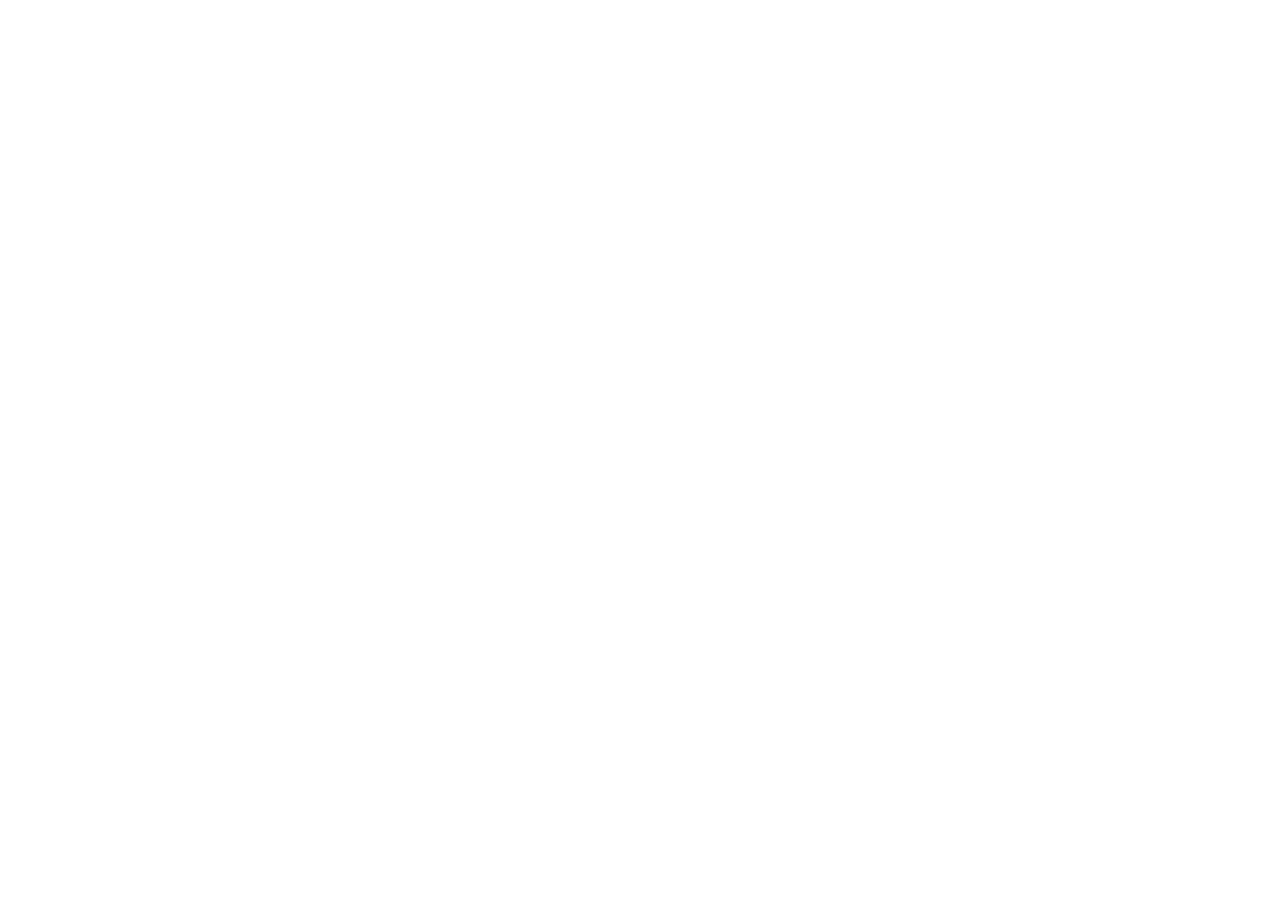
==== main.html @ 2088aba0 "navbar and header" ====
<!DOCTYPE html>
<html>
    <head>
        <meta charset="UTF-8">
        <meta name="viewport" content="width=device-width, initial-scale=1.0">
        <title>Clothes-Women-Store</title>
        <!-- files -->
        <link rel="stylesheet" href="./bootstrap files/css/bootstrap.min.css">
        <link rel="stylesheet" href="./main.css">
        <!-- font file -->
    </head>
</html>
---- main.css ----
/*# sourceMappingURL=main.css.map */
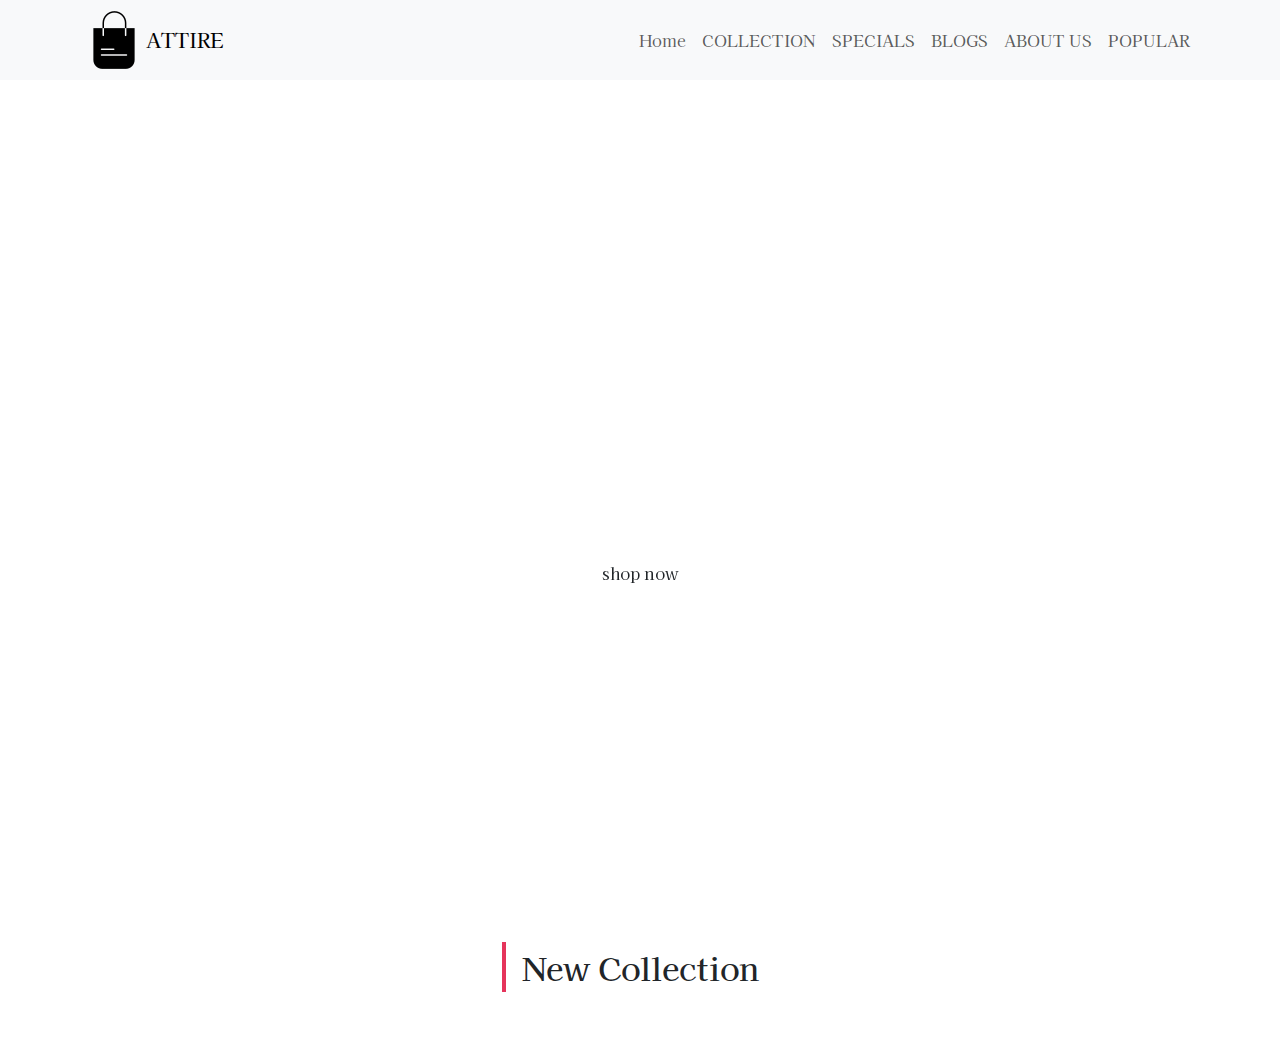
==== commit 8306d5f2: "second task" ====
--- a/main.html
+++ b/main.html
@@ -1,12 +1,99 @@
 <!DOCTYPE html>
 <html>
-    <head>
-        <meta charset="UTF-8">
-        <meta name="viewport" content="width=device-width, initial-scale=1.0">
-        <title>Clothes-Women-Store</title>
-        <!-- files -->
-        <link rel="stylesheet" href="./bootstrap files/css/bootstrap.min.css">
-        <link rel="stylesheet" href="./main.css">
-        <!-- font file -->
-    </head>
+
+<head>
+    <meta charset="UTF-8">
+    <meta name="viewport" content="width=device-width, initial-scale=1.0">
+    <title>Clothes-Women-Store</title>
+    <!-- files -->
+    <link rel="stylesheet" href="./bootstrap files/css/bootstrap.min.css">
+    <link rel="stylesheet" href="./main.css">
+    <!-- font file -->
+    <link rel="preconnect" href="https://fonts.googleapis.com">
+    <link rel="preconnect" href="https://fonts.gstatic.com" crossorigin>
+    <link
+        href="https://fonts.googleapis.com/css2?family=Cairo:wght@300;400;800&family=Kaisei+Tokumin&family=Open+Sans:ital,wght@0,300;1,300&family=Roboto:wght@100;300&family=Work+Sans:ital,wght@0,300;0,500;0,700;1,200&display=swap"
+        rel="stylesheet">
+</head>
+
+<body>
+    <!-- nav-bar -->
+    <nav class="navbar navbar-expand-lg bg-body-tertiary fixed-top">
+        <div class="container">
+            <img src="./image/shopping-bag-icon.png">
+            <span class="navbar-brand me-auto" href="#">ATTIRE</span>
+            <button class="navbar-toggler" type="button" data-bs-toggle="collapse"
+                data-bs-target="#navbarSupportedContent" aria-controls="navbarSupportedContent" aria-expanded="false"
+                aria-label="Toggle navigation">
+                <span class="navbar-toggler-icon"></span>
+            </button>
+            <div class="collapse navbar-collapse" id="navbarSupportedContent">
+                <ul class="navbar-nav ms-auto mb-2 mb-lg-0">
+                    <li class="nav-item">
+                        <a class="nav-link" aria-current="page" href="#">Home</a>
+                    </li>
+                    <li class="nav-item">
+                        <a class="nav-link" href="#">
+                            COLLECTION
+                        </a>
+                    </li>
+                    <li class="nav-item">
+                        <a class="nav-link" href="#">
+                            SPECIALS
+                        </a>
+                    </li>
+                    <li class="nav-item">
+                        <a class="nav-link" href="#">
+                            BLOGS
+                        </a>
+                    </li>
+                    <li class="nav-item">
+                        <a class="nav-link" href="#">
+                            ABOUT US
+                        </a>
+                    </li>
+                    <li class="nav-item">
+                        <a class="nav-link" href="#">
+                            POPULAR
+                        </a>
+                    </li>
+            </div>
+        </div>
+    </nav>
+     <!-- end of navbar -->
+       <!-- start header -->
+       <header id = "header" class = "vh-100 carousel slide" data-bs-ride = "carousel" style = "padding-top: 104px;">
+        <div class = "container h-100 d-flex align-items-center carousel-inner">
+            <div class = "text-center carousel-item active">
+                <h2 class = "text-capitalize text-white">best collection</h2>
+                <h1 class = "text-uppercase py-2 fw-bold text-white">new arrivals</h1>
+                <a class="btn rounded-pill main-btn" href="#">shop now</a>
+            </div>
+            <div class = "text-center carousel-item">
+                <h2 class = "text-capitalize text-white">best price & offer</h2>
+                <h1 class = "text-uppercase py-2 fw-bold text-white">new season</h1>
+                <a class="btn rounded-pill width: 100px main-btn" href="#">buy now</a>
+            </div>
+        </div>
+        <button class="carousel-control-prev" type="button" data-bs-target="#header" data-bs-slide="prev">
+            <span class="carousel-control-prev-icon" aria-hidden="true"></span>
+            <span class="visually-hidden">Previous</span>
+          </button>
+          <button class="carousel-control-next" type="button" data-bs-target="#header" data-bs-slide="next">
+            <span class="carousel-control-next-icon" aria-hidden="true"></span>
+            <span class="visually-hidden">Next</span>
+          </button>
+      
+    </header>
+    <!-- start collection -->
+    <div class="collection p-5">
+        <div class="container">
+     <div class="heading text-center ">
+        <h2 class="position-relative d-inline-block">New Collection</h2>
+    </div>
+     </div>
+    </div>
+ <!-- end collection -->
+</body>
+
 </html>--- a/main.css
+++ b/main.css
@@ -1 +1,42 @@
-/*# sourceMappingURL=main.css.map */+* {
+  box-sizing: border-box;
+}
+
+body {
+  font-family: Kaisei Tokumin;
+}
+
+.main-btn {
+  background-color: white;
+  font-weight: light;
+}
+
+.main-btn:hover {
+  border-color: #e5345b;
+  background-color: #e5345b;
+  color: white;
+}
+
+.nav-link:hover {
+  color: #e5345b;
+}
+
+header {
+  background-image: url(./image/banner-img-1.jpg);
+  background-size: cover;
+}
+
+.carousel-inner h1 {
+  font-size: 60px;
+}
+
+.heading h2::before {
+  position: absolute;
+  content: "";
+  width: 4px;
+  height: 50px;
+  background-color: #e5345b;
+  left: -20px;
+  top: 50%;
+  transform: translateY(-50%);
+}/*# sourceMappingURL=main.css.map */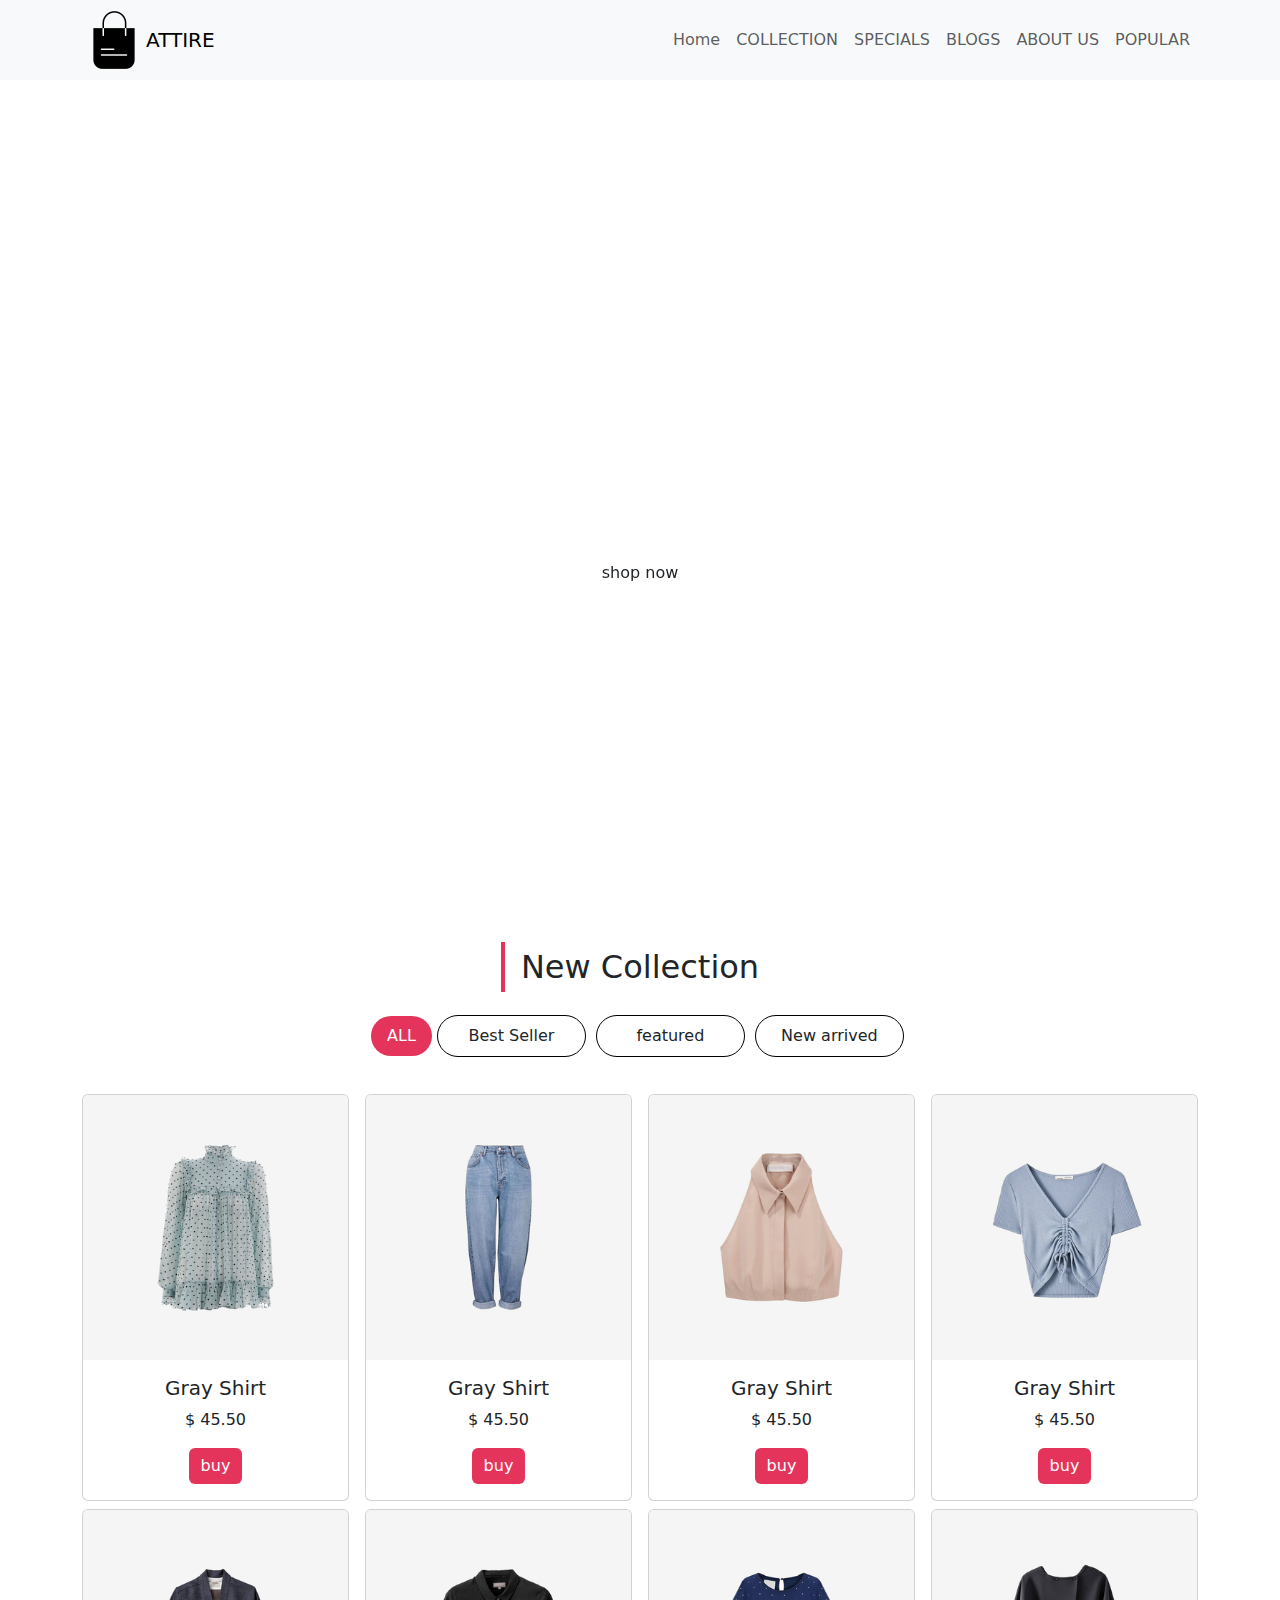
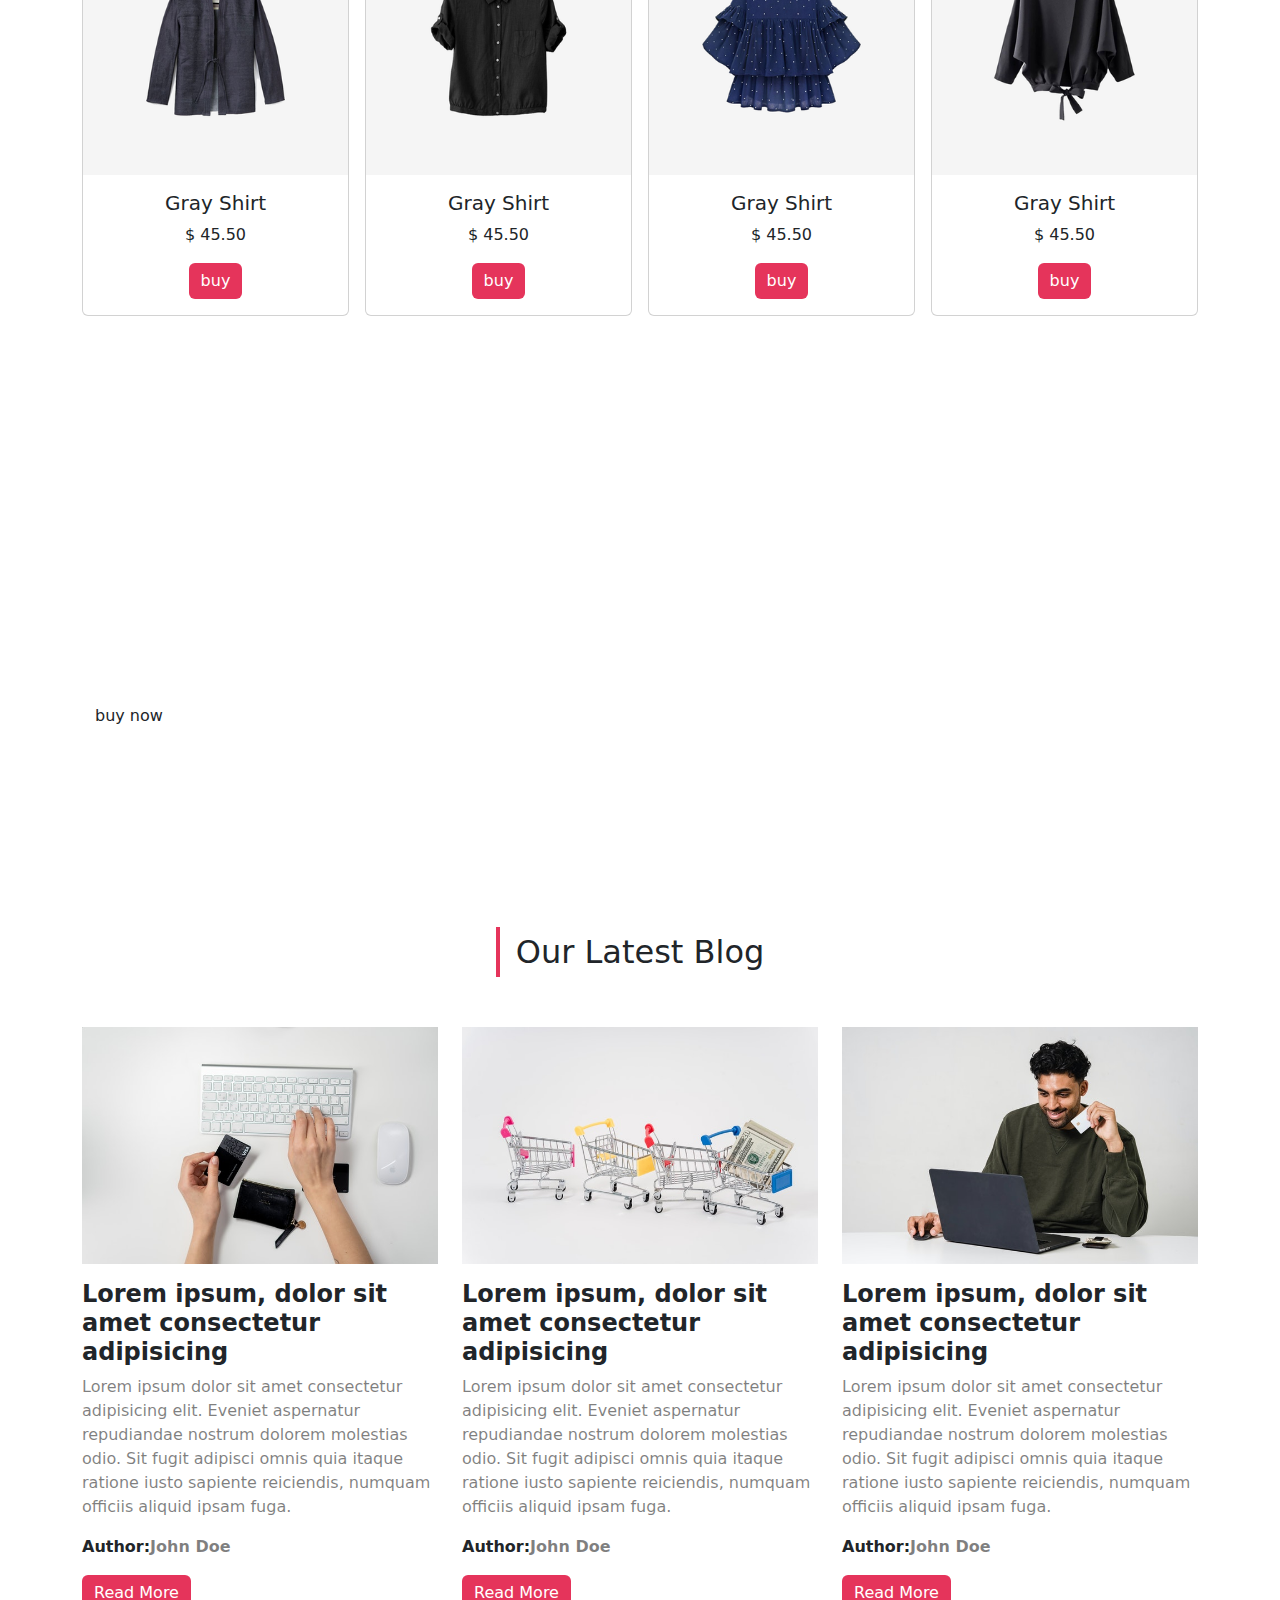
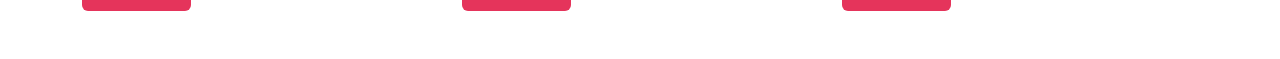
==== commit e4a73d3b: "second and third section" ====
--- a/main.html
+++ b/main.html
@@ -8,6 +8,7 @@
     <!-- files -->
     <link rel="stylesheet" href="./bootstrap files/css/bootstrap.min.css">
     <link rel="stylesheet" href="./main.css">
+    <link rel="stylesheet" href="./index.css">
     <!-- font file -->
     <link rel="preconnect" href="https://fonts.googleapis.com">
     <link rel="preconnect" href="https://fonts.gstatic.com" crossorigin>
@@ -91,9 +92,154 @@
      <div class="heading text-center ">
         <h2 class="position-relative d-inline-block">New Collection</h2>
     </div>
+    <ul class="list-unstyled d-flex justify-content-center align-items-center p-3">
+        <li class="active rounded-pill">ALL</li>
+        <li class="rounded-pill">Best Seller</li>
+        <li class="rounded-pill">featured</li>
+        <li class="rounded-pill">New arrived</li>
+    </ul>
+    <div class="row gx-3 gy-2">
+        <div class="col-lg-3 col-md-6">
+            <div class="card">
+                <img src="./image/c_formal_gray_shirt.png" class="card-img-top" alt="...">
+                <div class="card-body text-center">
+                  <h5 class="card-title">Gray Shirt</h5>
+                  <p class="card-text">$ 45.50</p>
+                  <a href="#" class="btn btn-primary">buy</a>
+                </div>
+              </div>
+        </div>
+        <div class="col-lg-3 col-md-6">
+            <div class="card">
+                <img src="./image/c_pant_girl.png" class="card-img-top" alt="...">
+                <div class="card-body text-center">
+                  <h5 class="card-title">Gray Shirt</h5>
+                  <p class="card-text">$ 45.50</p>
+                  <a href="#" class="btn btn-primary">buy</a>
+                </div>
+              </div>
+        </div>
+        <div class="col-lg-3 col-md-6">
+            <div class="card">
+                <img src="./image/c_polo-shirt.png" class="card-img-top" alt="...">
+                <div class="card-body text-center">
+                  <h5 class="card-title">Gray Shirt</h5>
+                  <p class="card-text">$ 45.50</p>
+                  <a href="#" class="btn btn-primary">buy</a>
+                </div>
+              </div>
+        </div>
+        <div class="col-lg-3 col-md-6">
+            <div class="card">
+                <img src="./image/c_shirt-girl.png" class="card-img-top" alt="...">
+                <div class="card-body text-center">
+                  <h5 class="card-title">Gray Shirt</h5>
+                  <p class="card-text">$ 45.50</p>
+                  <a href="#" class="btn btn-primary">buy</a>
+                </div>
+              </div>
+        </div>
+        <div class="col-lg-3 col-md-6">
+            <div class="card">
+                <img src="./image/c_t-shirt_men.png" class="card-img-top" alt="...">
+                <div class="card-body text-center">
+                  <h5 class="card-title">Gray Shirt</h5>
+                  <p class="card-text">$ 45.50</p>
+                  <a href="#" class="btn btn-primary">buy</a>
+                </div>
+              </div>
+        </div>
+        <div class="col-lg-3 col-md-6">
+            <div class="card">
+                <img src="./image/c_tunic-shirt_girl.png" class="card-img-top" alt="...">
+                <div class="card-body text-center">
+                  <h5 class="card-title">Gray Shirt</h5>
+                  <p class="card-text">$ 45.50</p>
+                  <a href="#" class="btn btn-primary">buy</a>
+                </div>
+              </div>
+        </div>
+        <div class="col-lg-3 col-md-6">
+            <div class="card">
+                <img src="./image/c_undershirt.png" class="card-img-top" alt="...">
+                <div class="card-body text-center">
+                  <h5 class="card-title">Gray Shirt</h5>
+                  <p class="card-text">$ 45.50</p>
+                  <a href="#" class="btn btn-primary">buy</a>
+                </div>
+              </div>
+        </div>
+        <div class="col-lg-3 col-md-6">
+            <div class="card">
+                <img src="./image/c_western-shirt.png" class="card-img-top" alt="...">
+                <div class="card-body text-center">
+                  <h5 class="card-title">Gray Shirt</h5>
+                  <p class="card-text">$ 45.50</p>
+                  <a href="#" class="btn btn-primary">buy</a>
+                </div>
+              </div>
+        </div>
+    </div>
      </div>
     </div>
  <!-- end collection -->
+ <!-- start Discount -->
+ <div class="Discount">
+    <div class="container">
+        <div class="text text-start">
+            <p>
+                Discount Up To 40%
+            </p>
+            <h1 class="pb-3">
+                Grand Sale Offer!
+            </h1>
+            <a class="btn rounded-pill width: 100px main-btn" href="#">buy now</a>
+        </div>
+    </div>
+ </div>
+  <!-- end Discount -->
+  <!-- start about team -->
+  <div class="collection p-5">
+    <div class="container">
+ <div class="heading text-center ">
+    <h2 class="position-relative d-inline-block">Our Latest Blog</h2>
+</div>
+<div class="row pt-5">
+    <div class="col-lg-4 col-md-6">
+        <div class="box bg-white">
+            <img class="img-fluid" src="./image/blog_1.jpg" alt="">
+            <h4 class="text-dark-50 pt-3 fw-bold">Lorem ipsum, dolor sit amet consectetur adipisicing</h4>
+           <p class="text-black-50">Lorem ipsum dolor sit amet consectetur adipisicing elit. Eveniet aspernatur repudiandae nostrum dolorem molestias odio. Sit fugit adipisci omnis quia itaque ratione iusto sapiente reiciendis, numquam officiis aliquid ipsam fuga.</p>
+           <p class="fw-bold">Author:<span class="text-black-50">John Doe</span></p>
+           <a href="#" class="btn btn-primary">Read More</a>
+        </div>
+        </div>
+        <div class="col-lg-4 col-md-6">
+            <div class="box bg-white">
+                <img class="img-fluid" src="./image/blog_2.jpg" alt="">
+                <h4 class="text-dark-50 pt-3 fw-bold">Lorem ipsum, dolor sit amet consectetur adipisicing</h4>
+               <p class="text-black-50">Lorem ipsum dolor sit amet consectetur adipisicing elit. Eveniet aspernatur repudiandae nostrum dolorem molestias odio. Sit fugit adipisci omnis quia itaque ratione iusto sapiente reiciendis, numquam officiis aliquid ipsam fuga.</p>
+               <p class="fw-bold">Author:<span class="text-black-50">John Doe</span></p>
+               <a href="#" class="btn btn-primary">Read More</a>
+            </div>
+       
+            </div>
+            <div class="col-lg-4 col-md-6">
+                <div class="box bg-white">
+                    <img class="img-fluid" src="./image/blog_3.jpg" alt="">
+                    <h4 class="text-dark-50 pt-3 fw-bold">Lorem ipsum, dolor sit amet consectetur adipisicing</h4>
+                   <p class="text-black-50">Lorem ipsum dolor sit amet consectetur adipisicing elit. Eveniet aspernatur repudiandae nostrum dolorem molestias odio. Sit fugit adipisci omnis quia itaque ratione iusto sapiente reiciendis, numquam officiis aliquid ipsam fuga.</p>
+                   <p class="fw-bold">Author:<span class="text-black-50">John Doe</span></p>
+                   <a href="#" class="btn btn-primary">Read More</a>
+                </div>
+           
+                </div>
+
+    </div>
+    
+</div>
+</div>
+  <!-- end about team -->
 </body>
 
 </html>--- a/index.css
+++ b/index.css
@@ -0,0 +1,85 @@
+:root {
+ --main-color: #e5345b;
+}
+* {
+    box-sizing: border-box;
+}
+
+.main-btn{
+    background-color: white;
+    font-weight: light;
+}
+
+.main-btn:hover{
+    border-color: var(--main-color);
+    background-color: var(--main-color);
+    color: white;
+}
+.nav-link:hover{
+    color: var(--main-color);   
+}
+
+header {
+    background-image: url(./image/banner-img-1.jpg);
+    background-size: cover;
+}
+.carousel-inner h1{
+    font-size: 60px;
+}
+
+.heading h2::before{
+    position: absolute;
+    content: "";
+    width: 4px;
+    height: 50px;
+    background-color:  var(--main-color);
+    left: -20px;
+    top: 50%;
+    transform: translateY(-50%);
+}
+ .collection ul li{
+padding: 0.5rem 1rem;
+    cursor: pointer;
+    font-size: bold;
+}
+.collection ul li.active{
+    background-color: var(--main-color);
+    color: white;
+}
+.collection ul li:not(.active) {
+ border: 1px solid black;
+ width: 149px;
+ border-radius: 50%;
+ margin: 5px;
+ text-align: center;
+
+}
+.collection ul li:not(.active):hover {
+    background-color: var(--main-color);
+    border-color: var(--main-color);
+    color: white;
+}
+.collection .btn-primary {
+    background-color: var(--main-color);
+    border: transparent;
+}
+.collection .btn-primary:hover{
+    background-color: black;
+    color: white;
+    cursor: pointer;
+}
+.Discount{
+    background-image: url(./image/offer_img.jpg);
+    background-size: cover;
+}
+.text {
+    color: white;
+    padding-top: 150px;
+    padding-bottom: 150px;
+}
+.text p{
+    font-size: 35px;
+}
+.text h1 {
+    font-size: 75px;
+}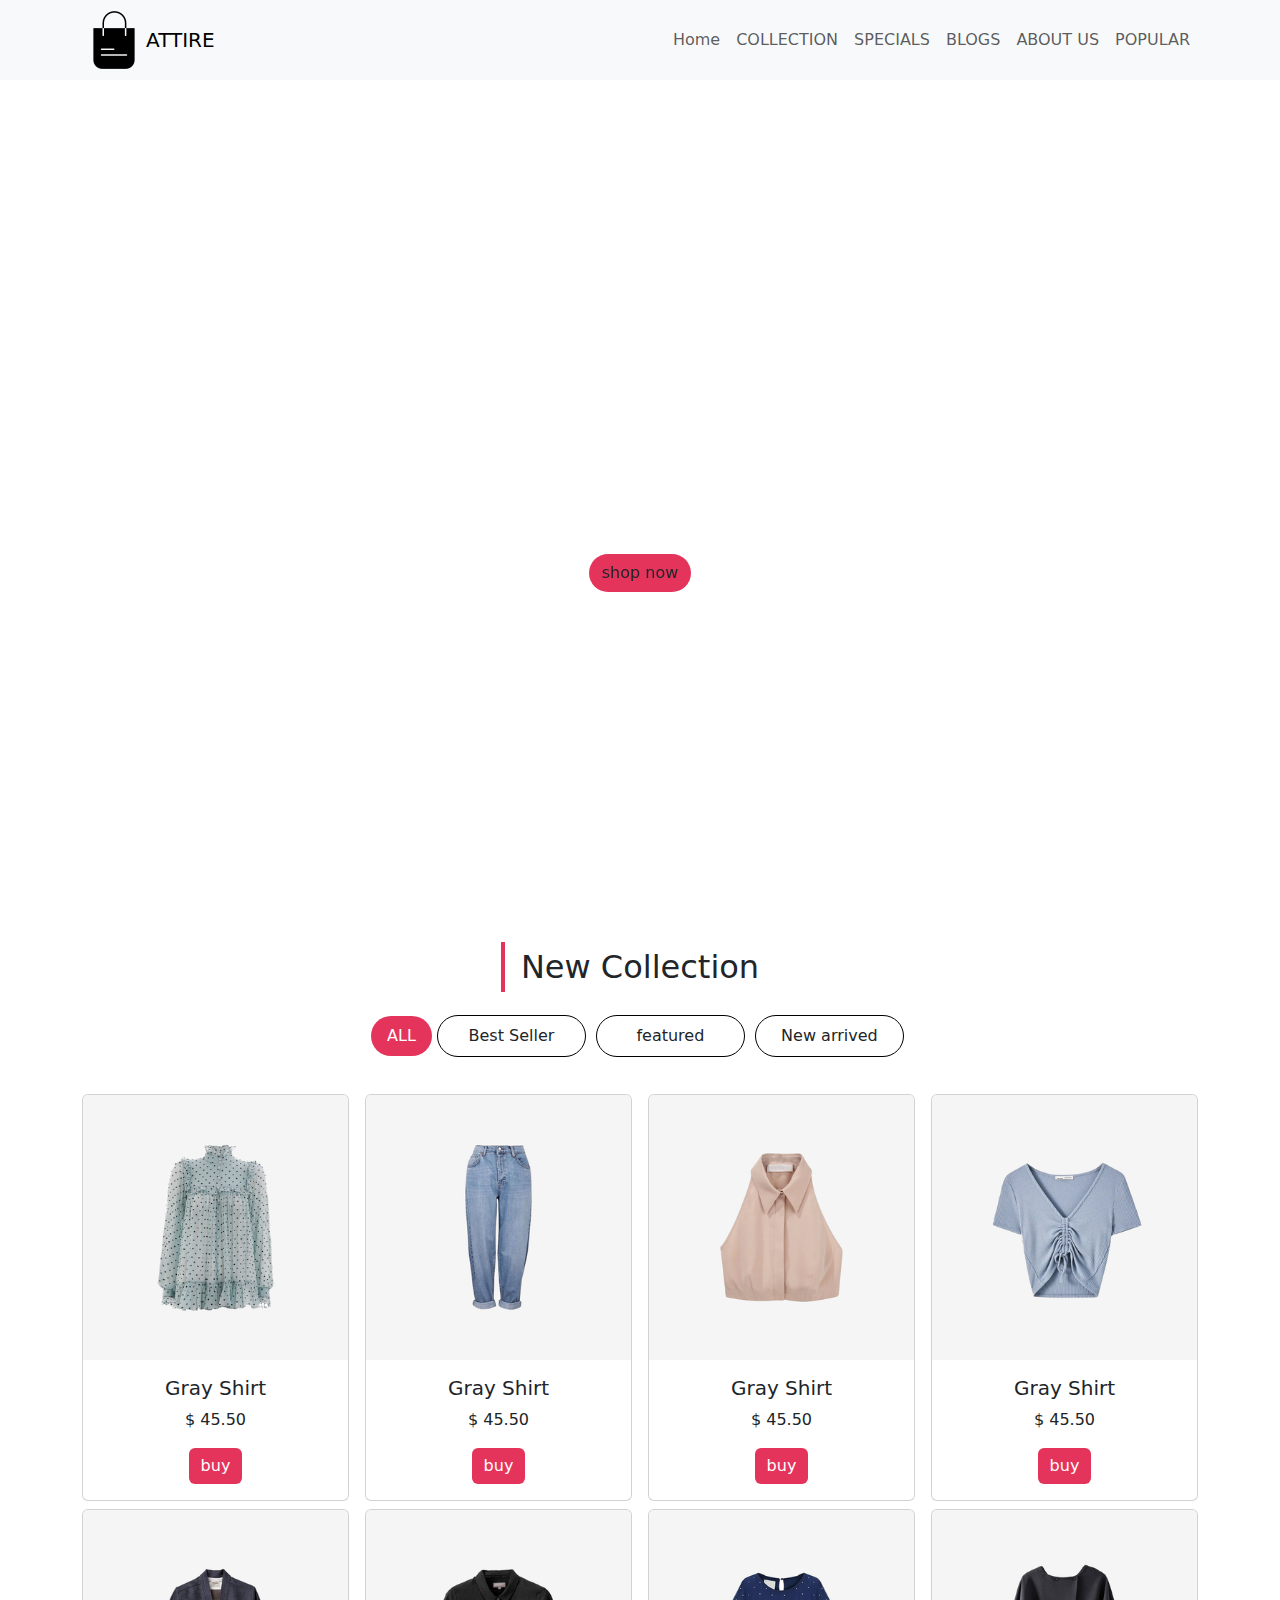
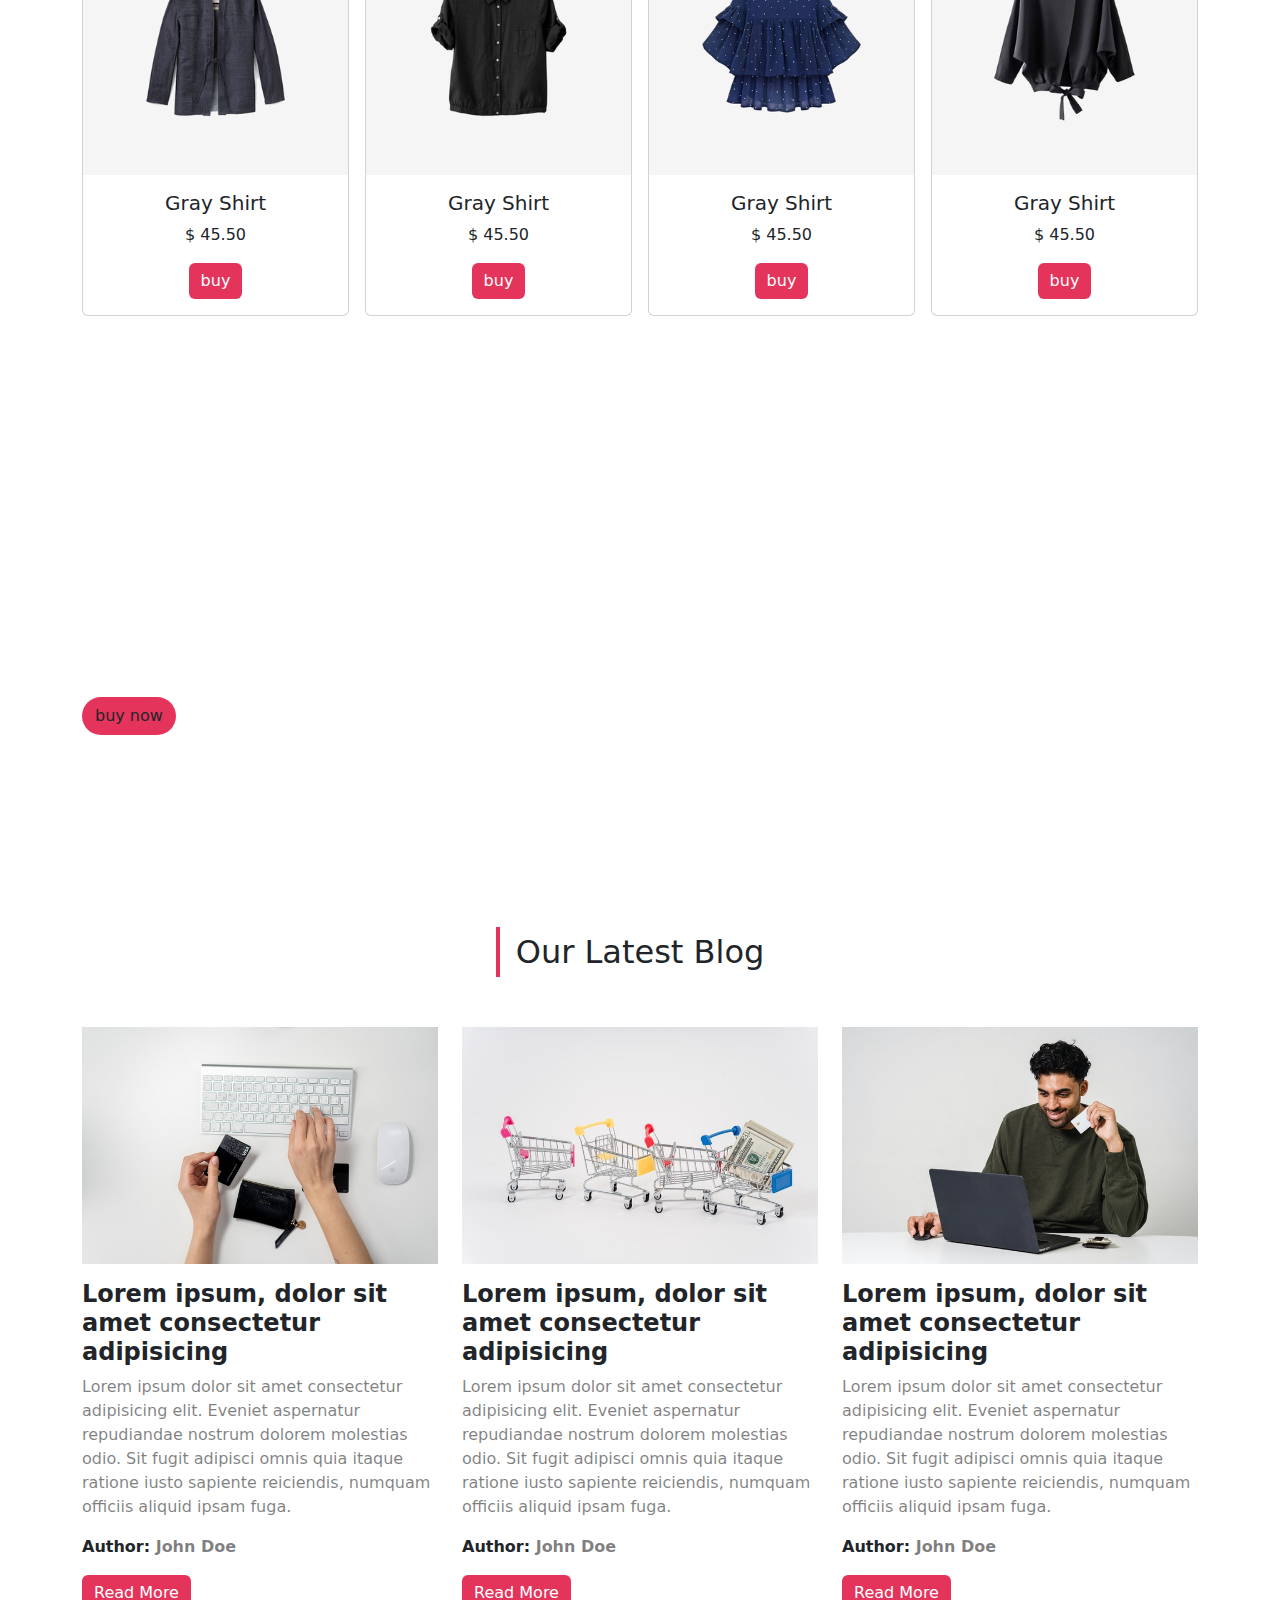
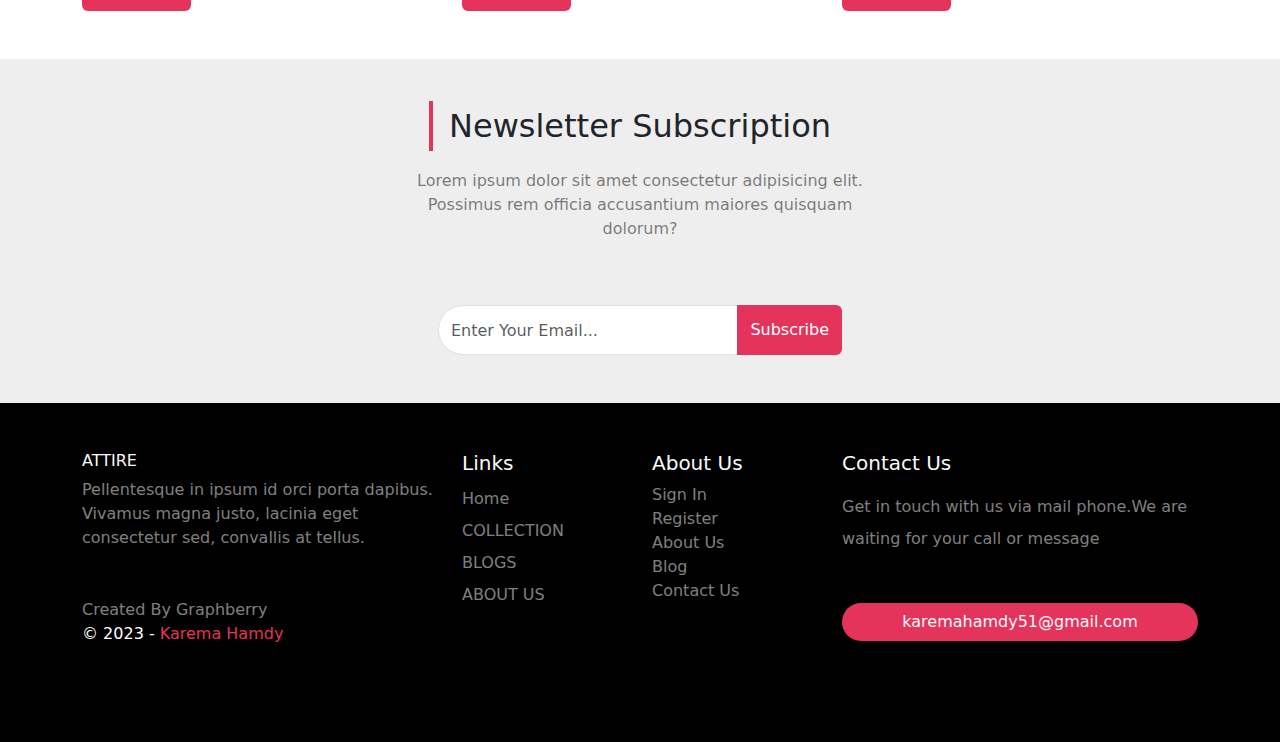
==== commit a19f5ddd: "last time" ====
--- a/main.html
+++ b/main.html
@@ -1,245 +1,351 @@
 <!DOCTYPE html>
 <html>
-
-<head>
-    <meta charset="UTF-8">
-    <meta name="viewport" content="width=device-width, initial-scale=1.0">
-    <title>Clothes-Women-Store</title>
-    <!-- files -->
-    <link rel="stylesheet" href="./bootstrap files/css/bootstrap.min.css">
-    <link rel="stylesheet" href="./main.css">
-    <link rel="stylesheet" href="./index.css">
-    <!-- font file -->
-    <link rel="preconnect" href="https://fonts.googleapis.com">
-    <link rel="preconnect" href="https://fonts.gstatic.com" crossorigin>
-    <link
-        href="https://fonts.googleapis.com/css2?family=Cairo:wght@300;400;800&family=Kaisei+Tokumin&family=Open+Sans:ital,wght@0,300;1,300&family=Roboto:wght@100;300&family=Work+Sans:ital,wght@0,300;0,500;0,700;1,200&display=swap"
-        rel="stylesheet">
-</head>
-
-<body>
-    <!-- nav-bar -->
-    <nav class="navbar navbar-expand-lg bg-body-tertiary fixed-top">
-        <div class="container">
-            <img src="./image/shopping-bag-icon.png">
-            <span class="navbar-brand me-auto" href="#">ATTIRE</span>
-            <button class="navbar-toggler" type="button" data-bs-toggle="collapse"
-                data-bs-target="#navbarSupportedContent" aria-controls="navbarSupportedContent" aria-expanded="false"
-                aria-label="Toggle navigation">
-                <span class="navbar-toggler-icon"></span>
-            </button>
-            <div class="collapse navbar-collapse" id="navbarSupportedContent">
-                <ul class="navbar-nav ms-auto mb-2 mb-lg-0">
-                    <li class="nav-item">
-                        <a class="nav-link" aria-current="page" href="#">Home</a>
-                    </li>
-                    <li class="nav-item">
-                        <a class="nav-link" href="#">
-                            COLLECTION
-                        </a>
-                    </li>
-                    <li class="nav-item">
-                        <a class="nav-link" href="#">
-                            SPECIALS
-                        </a>
-                    </li>
-                    <li class="nav-item">
-                        <a class="nav-link" href="#">
-                            BLOGS
-                        </a>
-                    </li>
-                    <li class="nav-item">
-                        <a class="nav-link" href="#">
-                            ABOUT US
-                        </a>
-                    </li>
-                    <li class="nav-item">
-                        <a class="nav-link" href="#">
-                            POPULAR
-                        </a>
-                    </li>
-            </div>
-        </div>
-    </nav>
-     <!-- end of navbar -->
-       <!-- start header -->
-       <header id = "header" class = "vh-100 carousel slide" data-bs-ride = "carousel" style = "padding-top: 104px;">
-        <div class = "container h-100 d-flex align-items-center carousel-inner">
-            <div class = "text-center carousel-item active">
-                <h2 class = "text-capitalize text-white">best collection</h2>
-                <h1 class = "text-uppercase py-2 fw-bold text-white">new arrivals</h1>
-                <a class="btn rounded-pill main-btn" href="#">shop now</a>
-            </div>
-            <div class = "text-center carousel-item">
-                <h2 class = "text-capitalize text-white">best price & offer</h2>
-                <h1 class = "text-uppercase py-2 fw-bold text-white">new season</h1>
-                <a class="btn rounded-pill width: 100px main-btn" href="#">buy now</a>
-            </div>
-        </div>
-        <button class="carousel-control-prev" type="button" data-bs-target="#header" data-bs-slide="prev">
-            <span class="carousel-control-prev-icon" aria-hidden="true"></span>
-            <span class="visually-hidden">Previous</span>
-          </button>
-          <button class="carousel-control-next" type="button" data-bs-target="#header" data-bs-slide="next">
-            <span class="carousel-control-next-icon" aria-hidden="true"></span>
-            <span class="visually-hidden">Next</span>
-          </button>
-      
-    </header>
-    <!-- start collection -->
-    <div class="collection p-5">
-        <div class="container">
-     <div class="heading text-center ">
-        <h2 class="position-relative d-inline-block">New Collection</h2>
-    </div>
-    <ul class="list-unstyled d-flex justify-content-center align-items-center p-3">
-        <li class="active rounded-pill">ALL</li>
-        <li class="rounded-pill">Best Seller</li>
-        <li class="rounded-pill">featured</li>
-        <li class="rounded-pill">New arrived</li>
-    </ul>
-    <div class="row gx-3 gy-2">
-        <div class="col-lg-3 col-md-6">
-            <div class="card">
-                <img src="./image/c_formal_gray_shirt.png" class="card-img-top" alt="...">
-                <div class="card-body text-center">
-                  <h5 class="card-title">Gray Shirt</h5>
-                  <p class="card-text">$ 45.50</p>
-                  <a href="#" class="btn btn-primary">buy</a>
-                </div>
-              </div>
-        </div>
-        <div class="col-lg-3 col-md-6">
-            <div class="card">
-                <img src="./image/c_pant_girl.png" class="card-img-top" alt="...">
-                <div class="card-body text-center">
-                  <h5 class="card-title">Gray Shirt</h5>
-                  <p class="card-text">$ 45.50</p>
-                  <a href="#" class="btn btn-primary">buy</a>
-                </div>
-              </div>
-        </div>
-        <div class="col-lg-3 col-md-6">
-            <div class="card">
-                <img src="./image/c_polo-shirt.png" class="card-img-top" alt="...">
-                <div class="card-body text-center">
-                  <h5 class="card-title">Gray Shirt</h5>
-                  <p class="card-text">$ 45.50</p>
-                  <a href="#" class="btn btn-primary">buy</a>
-                </div>
-              </div>
-        </div>
-        <div class="col-lg-3 col-md-6">
-            <div class="card">
-                <img src="./image/c_shirt-girl.png" class="card-img-top" alt="...">
-                <div class="card-body text-center">
-                  <h5 class="card-title">Gray Shirt</h5>
-                  <p class="card-text">$ 45.50</p>
-                  <a href="#" class="btn btn-primary">buy</a>
-                </div>
-              </div>
-        </div>
-        <div class="col-lg-3 col-md-6">
-            <div class="card">
-                <img src="./image/c_t-shirt_men.png" class="card-img-top" alt="...">
-                <div class="card-body text-center">
-                  <h5 class="card-title">Gray Shirt</h5>
-                  <p class="card-text">$ 45.50</p>
-                  <a href="#" class="btn btn-primary">buy</a>
-                </div>
-              </div>
-        </div>
-        <div class="col-lg-3 col-md-6">
-            <div class="card">
-                <img src="./image/c_tunic-shirt_girl.png" class="card-img-top" alt="...">
-                <div class="card-body text-center">
-                  <h5 class="card-title">Gray Shirt</h5>
-                  <p class="card-text">$ 45.50</p>
-                  <a href="#" class="btn btn-primary">buy</a>
-                </div>
-              </div>
-        </div>
-        <div class="col-lg-3 col-md-6">
-            <div class="card">
-                <img src="./image/c_undershirt.png" class="card-img-top" alt="...">
-                <div class="card-body text-center">
-                  <h5 class="card-title">Gray Shirt</h5>
-                  <p class="card-text">$ 45.50</p>
-                  <a href="#" class="btn btn-primary">buy</a>
-                </div>
-              </div>
-        </div>
-        <div class="col-lg-3 col-md-6">
-            <div class="card">
-                <img src="./image/c_western-shirt.png" class="card-img-top" alt="...">
-                <div class="card-body text-center">
-                  <h5 class="card-title">Gray Shirt</h5>
-                  <p class="card-text">$ 45.50</p>
-                  <a href="#" class="btn btn-primary">buy</a>
-                </div>
-              </div>
-        </div>
-    </div>
-     </div>
-    </div>
- <!-- end collection -->
- <!-- start Discount -->
- <div class="Discount">
-    <div class="container">
-        <div class="text text-start">
-            <p>
-                Discount Up To 40%
-            </p>
-            <h1 class="pb-3">
-                Grand Sale Offer!
-            </h1>
-            <a class="btn rounded-pill width: 100px main-btn" href="#">buy now</a>
-        </div>
-    </div>
- </div>
-  <!-- end Discount -->
-  <!-- start about team -->
-  <div class="collection p-5">
-    <div class="container">
- <div class="heading text-center ">
-    <h2 class="position-relative d-inline-block">Our Latest Blog</h2>
-</div>
-<div class="row pt-5">
-    <div class="col-lg-4 col-md-6">
-        <div class="box bg-white">
-            <img class="img-fluid" src="./image/blog_1.jpg" alt="">
-            <h4 class="text-dark-50 pt-3 fw-bold">Lorem ipsum, dolor sit amet consectetur adipisicing</h4>
-           <p class="text-black-50">Lorem ipsum dolor sit amet consectetur adipisicing elit. Eveniet aspernatur repudiandae nostrum dolorem molestias odio. Sit fugit adipisci omnis quia itaque ratione iusto sapiente reiciendis, numquam officiis aliquid ipsam fuga.</p>
-           <p class="fw-bold">Author:<span class="text-black-50">John Doe</span></p>
-           <a href="#" class="btn btn-primary">Read More</a>
-        </div>
-        </div>
-        <div class="col-lg-4 col-md-6">
-            <div class="box bg-white">
-                <img class="img-fluid" src="./image/blog_2.jpg" alt="">
-                <h4 class="text-dark-50 pt-3 fw-bold">Lorem ipsum, dolor sit amet consectetur adipisicing</h4>
-               <p class="text-black-50">Lorem ipsum dolor sit amet consectetur adipisicing elit. Eveniet aspernatur repudiandae nostrum dolorem molestias odio. Sit fugit adipisci omnis quia itaque ratione iusto sapiente reiciendis, numquam officiis aliquid ipsam fuga.</p>
-               <p class="fw-bold">Author:<span class="text-black-50">John Doe</span></p>
-               <a href="#" class="btn btn-primary">Read More</a>
-            </div>
-       
-            </div>
-            <div class="col-lg-4 col-md-6">
-                <div class="box bg-white">
-                    <img class="img-fluid" src="./image/blog_3.jpg" alt="">
-                    <h4 class="text-dark-50 pt-3 fw-bold">Lorem ipsum, dolor sit amet consectetur adipisicing</h4>
-                   <p class="text-black-50">Lorem ipsum dolor sit amet consectetur adipisicing elit. Eveniet aspernatur repudiandae nostrum dolorem molestias odio. Sit fugit adipisci omnis quia itaque ratione iusto sapiente reiciendis, numquam officiis aliquid ipsam fuga.</p>
-                   <p class="fw-bold">Author:<span class="text-black-50">John Doe</span></p>
-                   <a href="#" class="btn btn-primary">Read More</a>
-                </div>
-           
-                </div>
-
-    </div>
-    
-</div>
-</div>
-  <!-- end about team -->
-</body>
-
-</html>+    <head>
+        <meta charset="UTF-8">
+        <meta name="viewport" content="width=device-width, initial-scale=1.0">
+        <title>Clothes-Women-Store</title>
+        <!-- files -->
+        <link rel="stylesheet" href="./bootstrap files/css/bootstrap.min.css">
+        <link rel="stylesheet" href="./main.css">
+        <link rel="stylesheet" href="./index.css">
+        <!-- font file -->
+        <link rel="preconnect" href="https://fonts.googleapis.com">
+        <link rel="preconnect" href="https://fonts.gstatic.com" crossorigin>
+        <link href="https://fonts.googleapis.com/css2?family=Cairo:wght@300;400;800&family=Kaisei+Tokumin&family=Open+Sans:ital,wght@0,300;1,300&family=Roboto:wght@100;300&family=Work+Sans:ital,wght@0,300;0,500;0,700;1,200&display=swap" rel="stylesheet">
+    </head>
+    <body>
+        <!-- nav-bar -->
+        <nav class="navbar navbar-expand-lg bg-body-tertiary fixed-top">
+            <div class="container">
+                <img src="./image/shopping-bag-icon.png">
+                <span class="navbar-brand me-auto" href="#">ATTIRE</span>
+                <button
+                    class="navbar-toggler"
+                    type="button"
+                    data-bs-toggle="collapse"
+                    data-bs-target="#navbarSupportedContent"
+                    aria-controls="navbarSupportedContent"
+                    aria-expanded="false"
+                    aria-label="Toggle navigation"
+                >
+                    <span class="navbar-toggler-icon"></span>
+                </button>
+                <div class="collapse navbar-collapse" id="navbarSupportedContent">
+                    <ul class="navbar-nav ms-auto mb-2 mb-lg-0">
+                        <li class="nav-item">
+                            <a class="nav-link" aria-current="page" href="#">Home</a>
+                        </li>
+                        <li class="nav-item">
+                            <a class="nav-link" href="#">
+                                COLLECTION
+                            </a>
+                        </li>
+                        <li class="nav-item">
+                            <a class="nav-link" href="#">
+                                SPECIALS
+                            </a>
+                        </li>
+                        <li class="nav-item">
+                            <a class="nav-link" href="#">
+                                BLOGS
+                            </a>
+                        </li>
+                        <li class="nav-item">
+                            <a class="nav-link" href="#">
+                                ABOUT US
+                            </a>
+                        </li>
+                        <li class="nav-item">
+                            <a class="nav-link" href="#">
+                                POPULAR
+                            </a>
+                        </li>
+                    </div>
+                </div>
+            </nav>
+            <!-- end of navbar -->
+            <!-- start header -->
+            <header
+                id="header"
+                class="vh-100 carousel slide"
+                data-bs-ride="carousel"
+                style="padding-top: 104px;"
+            >
+                <div class="container h-100 d-flex align-items-center carousel-inner">
+                    <div class="text-center carousel-item active">
+                        <h2 class="text-capitalize text-white">best collection</h2>
+                        <h1 class="text-uppercase py-2 fw-bold text-white">new arrivals</h1>
+                        <a class="btn rounded-pill main-btn" href="#">shop now</a>
+                    </div>
+                    <div class="text-center carousel-item">
+                        <h2 class="text-capitalize text-white">best price & offer</h2>
+                        <h1 class="text-uppercase py-2 fw-bold text-white">new season</h1>
+                        <a class="btn rounded-pill width: 100px main-btn" href="#">buy now</a>
+                    </div>
+                </div>
+                <button
+                    class="carousel-control-prev"
+                    type="button"
+                    data-bs-target="#header"
+                    data-bs-slide="prev"
+                >
+                    <span class="carousel-control-prev-icon" aria-hidden="true"></span>
+                    <span class="visually-hidden">Previous</span>
+                </button>
+                <button
+                    class="carousel-control-next"
+                    type="button"
+                    data-bs-target="#header"
+                    data-bs-slide="next"
+                >
+                    <span class="carousel-control-next-icon" aria-hidden="true"></span>
+                    <span class="visually-hidden">Next</span>
+                </button>
+            </header>
+            <!-- start collection -->
+            <div class="collection p-5">
+                <div class="container">
+                    <div class="heading text-center ">
+                        <h2 class="position-relative d-inline-block">New Collection</h2>
+                    </div>
+                    <ul class="list-unstyled d-flex justify-content-center align-items-center p-3">
+                        <li class="active rounded-pill">ALL</li>
+                        <li class="rounded-pill">Best Seller</li>
+                        <li class="rounded-pill">featured</li>
+                        <li class="rounded-pill">New arrived</li>
+                    </ul>
+                    <div class="row gx-3 gy-2">
+                        <div class="col-lg-3 col-md-6">
+                            <div class="card">
+                                <img src="./image/c_formal_gray_shirt.png" class="card-img-top" alt="...">
+                                <div class="card-body text-center">
+                                    <h5 class="card-title">Gray Shirt</h5>
+                                    <p class="card-text">$ 45.50</p>
+                                    <a href="#" class="btn btn-primary">buy</a>
+                                </div>
+                            </div>
+                        </div>
+                        <div class="col-lg-3 col-md-6">
+                            <div class="card">
+                                <img src="./image/c_pant_girl.png" class="card-img-top" alt="...">
+                                <div class="card-body text-center">
+                                    <h5 class="card-title">Gray Shirt</h5>
+                                    <p class="card-text">$ 45.50</p>
+                                    <a href="#" class="btn btn-primary">buy</a>
+                                </div>
+                            </div>
+                        </div>
+                        <div class="col-lg-3 col-md-6">
+                            <div class="card">
+                                <img src="./image/c_polo-shirt.png" class="card-img-top" alt="...">
+                                <div class="card-body text-center">
+                                    <h5 class="card-title">Gray Shirt</h5>
+                                    <p class="card-text">$ 45.50</p>
+                                    <a href="#" class="btn btn-primary">buy</a>
+                                </div>
+                            </div>
+                        </div>
+                        <div class="col-lg-3 col-md-6">
+                            <div class="card">
+                                <img src="./image/c_shirt-girl.png" class="card-img-top" alt="...">
+                                <div class="card-body text-center">
+                                    <h5 class="card-title">Gray Shirt</h5>
+                                    <p class="card-text">$ 45.50</p>
+                                    <a href="#" class="btn btn-primary">buy</a>
+                                </div>
+                            </div>
+                        </div>
+                        <div class="col-lg-3 col-md-6">
+                            <div class="card">
+                                <img src="./image/c_t-shirt_men.png" class="card-img-top" alt="...">
+                                <div class="card-body text-center">
+                                    <h5 class="card-title">Gray Shirt</h5>
+                                    <p class="card-text">$ 45.50</p>
+                                    <a href="#" class="btn btn-primary">buy</a>
+                                </div>
+                            </div>
+                        </div>
+                        <div class="col-lg-3 col-md-6">
+                            <div class="card">
+                                <img src="./image/c_tunic-shirt_girl.png" class="card-img-top" alt="...">
+                                <div class="card-body text-center">
+                                    <h5 class="card-title">Gray Shirt</h5>
+                                    <p class="card-text">$ 45.50</p>
+                                    <a href="#" class="btn btn-primary">buy</a>
+                                </div>
+                            </div>
+                        </div>
+                        <div class="col-lg-3 col-md-6">
+                            <div class="card">
+                                <img src="./image/c_undershirt.png" class="card-img-top" alt="...">
+                                <div class="card-body text-center">
+                                    <h5 class="card-title">Gray Shirt</h5>
+                                    <p class="card-text">$ 45.50</p>
+                                    <a href="#" class="btn btn-primary">buy</a>
+                                </div>
+                            </div>
+                        </div>
+                        <div class="col-lg-3 col-md-6">
+                            <div class="card">
+                                <img src="./image/c_western-shirt.png" class="card-img-top" alt="...">
+                                <div class="card-body text-center">
+                                    <h5 class="card-title">Gray Shirt</h5>
+                                    <p class="card-text">$ 45.50</p>
+                                    <a href="#" class="btn btn-primary">buy</a>
+                                </div>
+                            </div>
+                        </div>
+                    </div>
+                </div>
+            </div>
+            <!-- end collection -->
+            <!-- start Discount -->
+            <div class="Discount">
+                <div class="container">
+                    <div class="text text-start">
+                        <p>
+                            Discount Up To 40%
+                        </p>
+                        <h1 class="pb-3">
+                            Grand Sale Offer!
+                        </h1>
+                        <a class="btn rounded-pill width: 100px main-btn" href="#">buy now</a>
+                    </div>
+                </div>
+            </div>
+            <!-- end Discount -->
+            <!-- start about team -->
+            <div class="collection p-5">
+                <div class="container">
+                    <div class="heading text-center ">
+                        <h2 class="position-relative d-inline-block">Our Latest Blog</h2>
+                    </div>
+                    <div class="row pt-5">
+                        <div class="col-lg-4 col-md-6">
+                            <div class="box bg-white">
+                                <img class="img-fluid" src="./image/blog_1.jpg" alt="">
+                                <h4 class="text-dark-50 pt-3 fw-bold">Lorem ipsum, dolor sit amet consectetur adipisicing</h4>
+                                <p class="text-black-50">
+                                    Lorem ipsum dolor sit amet consectetur adipisicing elit. Eveniet
+                            aspernatur repudiandae nostrum dolorem molestias odio. Sit fugit adipisci omnis quia itaque
+                            ratione iusto sapiente reiciendis, numquam officiis aliquid ipsam fuga.
+                                </p>
+                                <p class="fw-bold">
+                                    Author:
+                                    <span class="text-black-50">John Doe</span>
+                                </p>
+                                <a href="#" class="btn btn-primary">Read More</a>
+                            </div>
+                        </div>
+                        <div class="col-lg-4 col-md-6">
+                            <div class="box bg-white">
+                                <img class="img-fluid" src="./image/blog_2.jpg" alt="">
+                                <h4 class="text-dark-50 pt-3 fw-bold">Lorem ipsum, dolor sit amet consectetur adipisicing</h4>
+                                <p class="text-black-50">
+                                    Lorem ipsum dolor sit amet consectetur adipisicing elit. Eveniet
+                            aspernatur repudiandae nostrum dolorem molestias odio. Sit fugit adipisci omnis quia itaque
+                            ratione iusto sapiente reiciendis, numquam officiis aliquid ipsam fuga.
+                                </p>
+                                <p class="fw-bold">
+                                    Author:
+                                    <span class="text-black-50">John Doe</span>
+                                </p>
+                                <a href="#" class="btn btn-primary">Read More</a>
+                            </div>
+                        </div>
+                        <div class="col-lg-4 col-md-6">
+                            <div class="box bg-white">
+                                <img class="img-fluid" src="./image/blog_3.jpg" alt="">
+                                <h4 class="text-dark-50 pt-3 fw-bold">Lorem ipsum, dolor sit amet consectetur adipisicing</h4>
+                                <p class="text-black-50">
+                                    Lorem ipsum dolor sit amet consectetur adipisicing elit. Eveniet
+                            aspernatur repudiandae nostrum dolorem molestias odio. Sit fugit adipisci omnis quia itaque
+                            ratione iusto sapiente reiciendis, numquam officiis aliquid ipsam fuga.
+                                </p>
+                                <p class="fw-bold">
+                                    Author:
+                                    <span class="text-black-50">John Doe</span>
+                                </p>
+                                <a href="#" class="btn btn-primary">Read More</a>
+                            </div>
+                        </div>
+                    </div>
+                </div>
+            </div>
+            <!-- end about team -->
+            <!--start Subscription -->
+            <div class="Subscription">
+                <div class="container">
+                <div class="heading text-center pt-5 ">
+                    <h2 class="position-relative d-inline-block">Newsletter Subscription
+                    </h2>
+                </div>
+                <p class="text-center p-3 m-auto text-black-50">Lorem ipsum dolor sit amet consectetur adipisicing elit. Possimus rem officia accusantium maiores quisquam dolorum?
+                </p>
+                <div class="input-group m-auto p-5">
+                    <input type="text" class="form-control" placeholder="Enter Your Email...">
+                    <button class="btn btn-primary" type="submit">Subscribe</button>
+                  </div>
+            </div>
+            </div>
+            <!--end Subscription -->
+            <!-- start footer -->
+            <div class="footer pt-5 pb-5 text-white-50 bg-black text-center text-md-start">
+                <div class="container">
+                    <div class="row">
+                        <div class="col-md-6 col-lg-4">
+                            <div class="info mb-5">
+                               <h6 class="text-light">ATTIRE</h6>
+                                <p class="mb-5">
+                                    Pellentesque in ipsum id orci porta dapibus. Vivamus magna justo, lacinia eget consectetur
+                                    sed,
+                                    convallis at tellus.
+                                </p>
+                                <div class="copyright">
+                                    Created By
+                                    <span>Graphberry</span>
+                                    <div>
+                                        © 2023 -
+                                        <span class="name">Karema Hamdy</span>
+                                    </div>
+                                </div>
+                            </div>
+                        </div>
+                        <div class="col-md-6 col-lg-2">
+                            <div class="links">
+                                <h5 class="text-light">Links</h5>
+                                <ul class="list-unstyled lh-lg">
+                                    <li>Home</li>
+                                    <li> COLLECTION</li>
+                                    <li>BLOGS</li>
+                                    <li>ABOUT US</li>
+                                    
+                                </ul>
+                            </div>
+                        </div>
+                        <div class="col-md-6 col-lg-2">
+                            <div class="links">
+                                <h5 class="text-light">About Us</h5>
+                                <ul class="list-unstyled lh-2">
+                                    <li>Sign In</li>
+                                    <li>Register</li>
+                                    <li>About Us</li>
+                                    <li>Blog</li>
+                                    <li>Contact Us</li>
+                                </ul>
+                            </div>
+                        </div>
+                        <div class="col-md-6 col-lg-4">
+                            <div class="contact">
+                                <h5 class="text-light">Contact Us</h5>
+                                <p class="lh-lg mt-3 mb-5">Get in touch with us via mail phone.We are waiting for your call or message</p>
+                                <a class="btn rounded-pill main-btn w-100 text-light" href="#">karemahamdy51@gmail.com</a>
+                            
+                              </div>
+                            </div>
+                          </div>
+                        </div>
+            </div>
+             <!-- end footer -->
+        </body>
+    </html>
--- a/index.css
+++ b/index.css
@@ -1,85 +1,133 @@
 :root {
- --main-color: #e5345b;
+    --main-color: #e5345b;
 }
+
 * {
     box-sizing: border-box;
 }
 
-.main-btn{
+.main-btn {
     background-color: white;
     font-weight: light;
 }
 
-.main-btn:hover{
+.main-btn:hover {
     border-color: var(--main-color);
     background-color: var(--main-color);
     color: white;
 }
-.nav-link:hover{
-    color: var(--main-color);   
+
+.nav-link:hover {
+    color: var(--main-color);
 }
 
 header {
     background-image: url(./image/banner-img-1.jpg);
     background-size: cover;
 }
-.carousel-inner h1{
+
+.carousel-inner h1 {
     font-size: 60px;
 }
 
-.heading h2::before{
+.heading h2::before {
     position: absolute;
     content: "";
     width: 4px;
     height: 50px;
-    background-color:  var(--main-color);
+    background-color: var(--main-color);
     left: -20px;
     top: 50%;
     transform: translateY(-50%);
 }
- .collection ul li{
-padding: 0.5rem 1rem;
+
+.collection ul li {
+    padding: 0.5rem 1rem;
     cursor: pointer;
     font-size: bold;
 }
-.collection ul li.active{
+
+.collection ul li.active {
     background-color: var(--main-color);
     color: white;
 }
+
 .collection ul li:not(.active) {
- border: 1px solid black;
- width: 149px;
- border-radius: 50%;
- margin: 5px;
- text-align: center;
+    border: 1px solid black;
+    width: 149px;
+    border-radius: 50%;
+    margin: 5px;
+    text-align: center;
 
 }
+
 .collection ul li:not(.active):hover {
     background-color: var(--main-color);
     border-color: var(--main-color);
     color: white;
 }
+
 .collection .btn-primary {
     background-color: var(--main-color);
     border: transparent;
 }
-.collection .btn-primary:hover{
+
+.collection .btn-primary:hover {
     background-color: black;
     color: white;
     cursor: pointer;
 }
-.Discount{
+
+.Discount {
     background-image: url(./image/offer_img.jpg);
     background-size: cover;
 }
+
 .text {
     color: white;
     padding-top: 150px;
     padding-bottom: 150px;
 }
-.text p{
+
+.text p {
     font-size: 35px;
 }
+
 .text h1 {
     font-size: 75px;
+}
+.Subscription {
+    background-color: #eee;
+}
+.Subscription p{
+ max-width: 500px;
+}
+.input-group {
+    max-width: 500px;
+}
+.form-control{
+border-top-left-radius: 25px;
+    border-bottom-left-radius: 25px;
+    box-shadow: none;
+    height: 50px;
+}
+.form-control:hover{
+    box-shadow: none;
+}
+.btn {
+    background-color: var(--main-color);
+    border-color: transparent;
+}
+.btn:hover{
+    background-color: var(--main-color);
+    border-color: transparent;   
+}
+.copyright div {
+    color: white;
+}
+.copyright span.name{
+    color: var(--main-color);
+}
+.links ul li:hover{
+    color: white;
 }